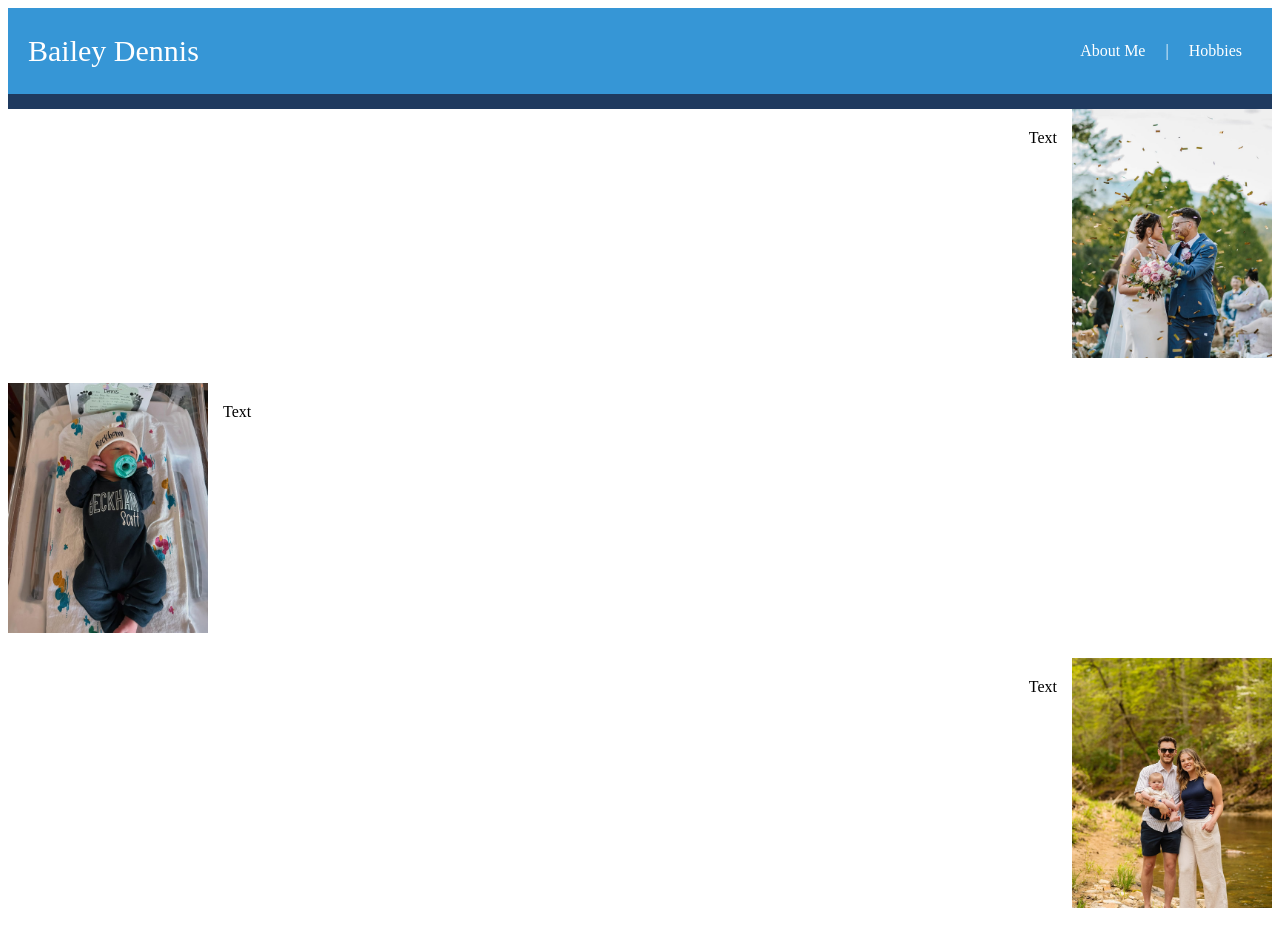
==== index.html @ 26ed4df6 "biosite mod 6" ====
<!DOCTYPE html>
<html lang="en">
<head>
    <meta charset="UTF-8">
    <title>Bailey Deniss</title>
    <link rel="stylesheet" href="index.css">
</head>

<body>

<div id="topbar">
    <header>
    <h1>Bailey Dennis</h1>
    </header>

    <div id="navbar">
    <a href="AboutMe/AboutMe.html">About Me</a>
    <span>|</span>
    <a href="Hobbies/Hobbies.html">Hobbies</a>
</div>

</div>


<div class="container">
    <div class="section right">
    <p>
        Text
    </p>
            <img src="images/Marriage.jpg" alt="Example image" class="float-img">


    </div>
    <div class="section left">
        <img src="images/BabyBeckham.jpg" alt="Example image" class="float-img">

    <p>
        Text
    </p>
    </div>
    <div class="section right">
    <p>
        Text
    </p>
    <img src="images/familyimage1.jpg" alt="Example image" class="float-img">
    </div>
</div>
<footer>

</footer>

</body>
</html>
---- index.css ----
#topbar {
    background-color: #3696d6;
    display: flex;
    justify-content: space-between;
    align-items: center;
    padding: 20px;
    border-bottom: 15px solid #1f3a5f;
}

#topbar h1 {
    color: white;
    font-weight: 400;
    font-size: 30px;
    margin: 0;
}

#navbar {
    display: flex;
    align-items: center;
    gap: 10px;
}

#navbar a {
    color: white;
    text-decoration: none;
    padding: 14px 10px;
}

#navbar a:hover {
    background-color: #f2f2f2;
    color: #1f3a5f;
}

#navbar span {
    color: white;
}

.section {
    display: flex;
    gap: 15px;
    margin-bottom: 25px;
    align-items: flex-start;
}

/* pushes whole block to the right side */
.section.right {
    justify-content: flex-end;
    text-align: right;
}

/* image styling */
.float-img {
    width: 200px;
    height: auto;
}

/* makes text behave nicely */
.section p {
    max-width: 400px;
    line-height: 1.6;
}
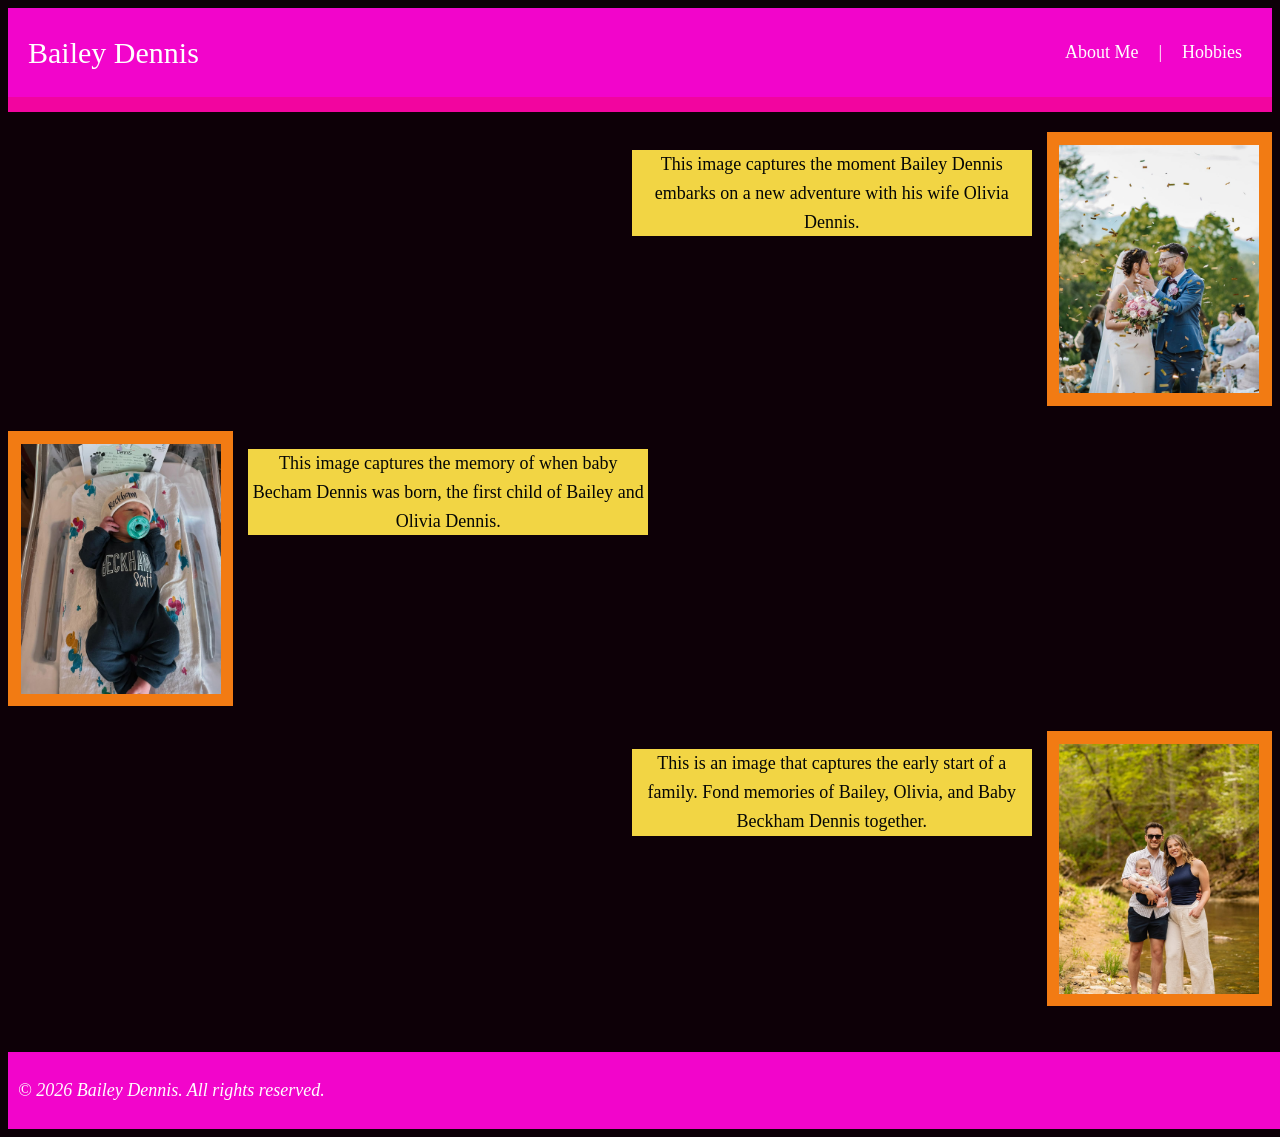
==== commit 8ff141e9: "module 7 assignments" ====
--- a/index.html
+++ b/index.html
@@ -2,7 +2,7 @@
 <html lang="en">
 <head>
     <meta charset="UTF-8">
-    <title>Bailey Deniss</title>
+    <title>Bailey Dennis</title>
     <link rel="stylesheet" href="index.css">
 </head>
 
@@ -25,29 +25,32 @@
 <div class="container">
     <div class="section right">
     <p>
-        Text
+        This image captures the moment Bailey Dennis embarks on a new adventure with his wife Olivia Dennis.
     </p>
-            <img src="images/Marriage.jpg" alt="Example image" class="float-img">
+            <img src="images/Marriage.jpg" alt="Image of Bailey and Olivia Dennis" class="float-img">
 
 
     </div>
     <div class="section left">
-        <img src="images/BabyBeckham.jpg" alt="Example image" class="float-img">
+        <img src="images/BabyBeckham.jpg" alt="Image of Baby Beckham" class="float-img">
 
     <p>
-        Text
+        This image captures the memory of when baby Becham Dennis was born, the first child of Bailey and Olivia Dennis.
     </p>
     </div>
     <div class="section right">
     <p>
-        Text
+        This is an image that captures the early start of a family. Fond memories of Bailey, Olivia, and Baby Beckham Dennis together.
     </p>
-    <img src="images/familyimage1.jpg" alt="Example image" class="float-img">
+    <img src="images/familyimage1.jpg" alt="Image of Bailey, Olivia, and Beckham Dennis " class="float-img">
     </div>
 </div>
+
+<div class="content">
+        <!-- Spacer -->
+    </div>
 <footer>
-
+<p>&copy; 2026 Bailey Dennis. All rights reserved.</p>
 </footer>
-
 </body>
 </html>
--- a/index.css
+++ b/index.css
@@ -1,10 +1,18 @@
 #topbar {
-    background-color: #3696d6;
+    background-color: #F205CB;
     display: flex;
     justify-content: space-between;
     align-items: center;
     padding: 20px;
-    border-bottom: 15px solid #1f3a5f;
+    border-bottom: 15px solid #F2059F;
+}
+
+.container{
+    padding-top: 20px;
+}
+img{
+    background-color: #f27B13;
+    padding: 1%;
 }
 
 #topbar h1 {
@@ -12,12 +20,14 @@
     font-weight: 400;
     font-size: 30px;
     margin: 0;
+    background-color: transparent;
 }
 
 #navbar {
     display: flex;
     align-items: center;
     gap: 10px;
+    font-size: large;
 }
 
 #navbar a {
@@ -33,6 +43,28 @@
 
 #navbar span {
     color: white;
+}
+h1{
+    background-color: #f2d544;
+    color: #050706;
+    display: inline-block;
+}
+h2{
+    background-color: #f2d544;
+    color: #050706;
+    display: inline-block;
+}
+
+body{
+    background-color: #0D0007;
+}
+
+p{
+    background-color: #f2d544;
+    color: #050706;
+    font-size: 18px;
+    text-align: center;
+    display: inline-block;
 }
 
 .section {
@@ -58,4 +90,40 @@
 .section p {
     max-width: 400px;
     line-height: 1.6;
+}
+
+.container{
+    display: flex;
+    flex-direction: column;
+    min-height: 100vh;
+    position: relative;
+    padding-bottom: 20px; /* height of the footer */
+}
+
+.content{
+    flex: 1;
+}
+
+footer {
+    background-color: #F205CB;
+    width: 100%;
+    padding: 10px;
+}
+
+footer p {
+    color: white;
+    background-color: transparent;
+    font-weight: 400;
+    text-align: right;
+    padding-right: 10px;
+    font-style: italic;
+}
+
+footer a {
+    text-decoration: none;
+    color: white;
+}
+
+footer a:hover {
+    text-decoration: underline;
 }
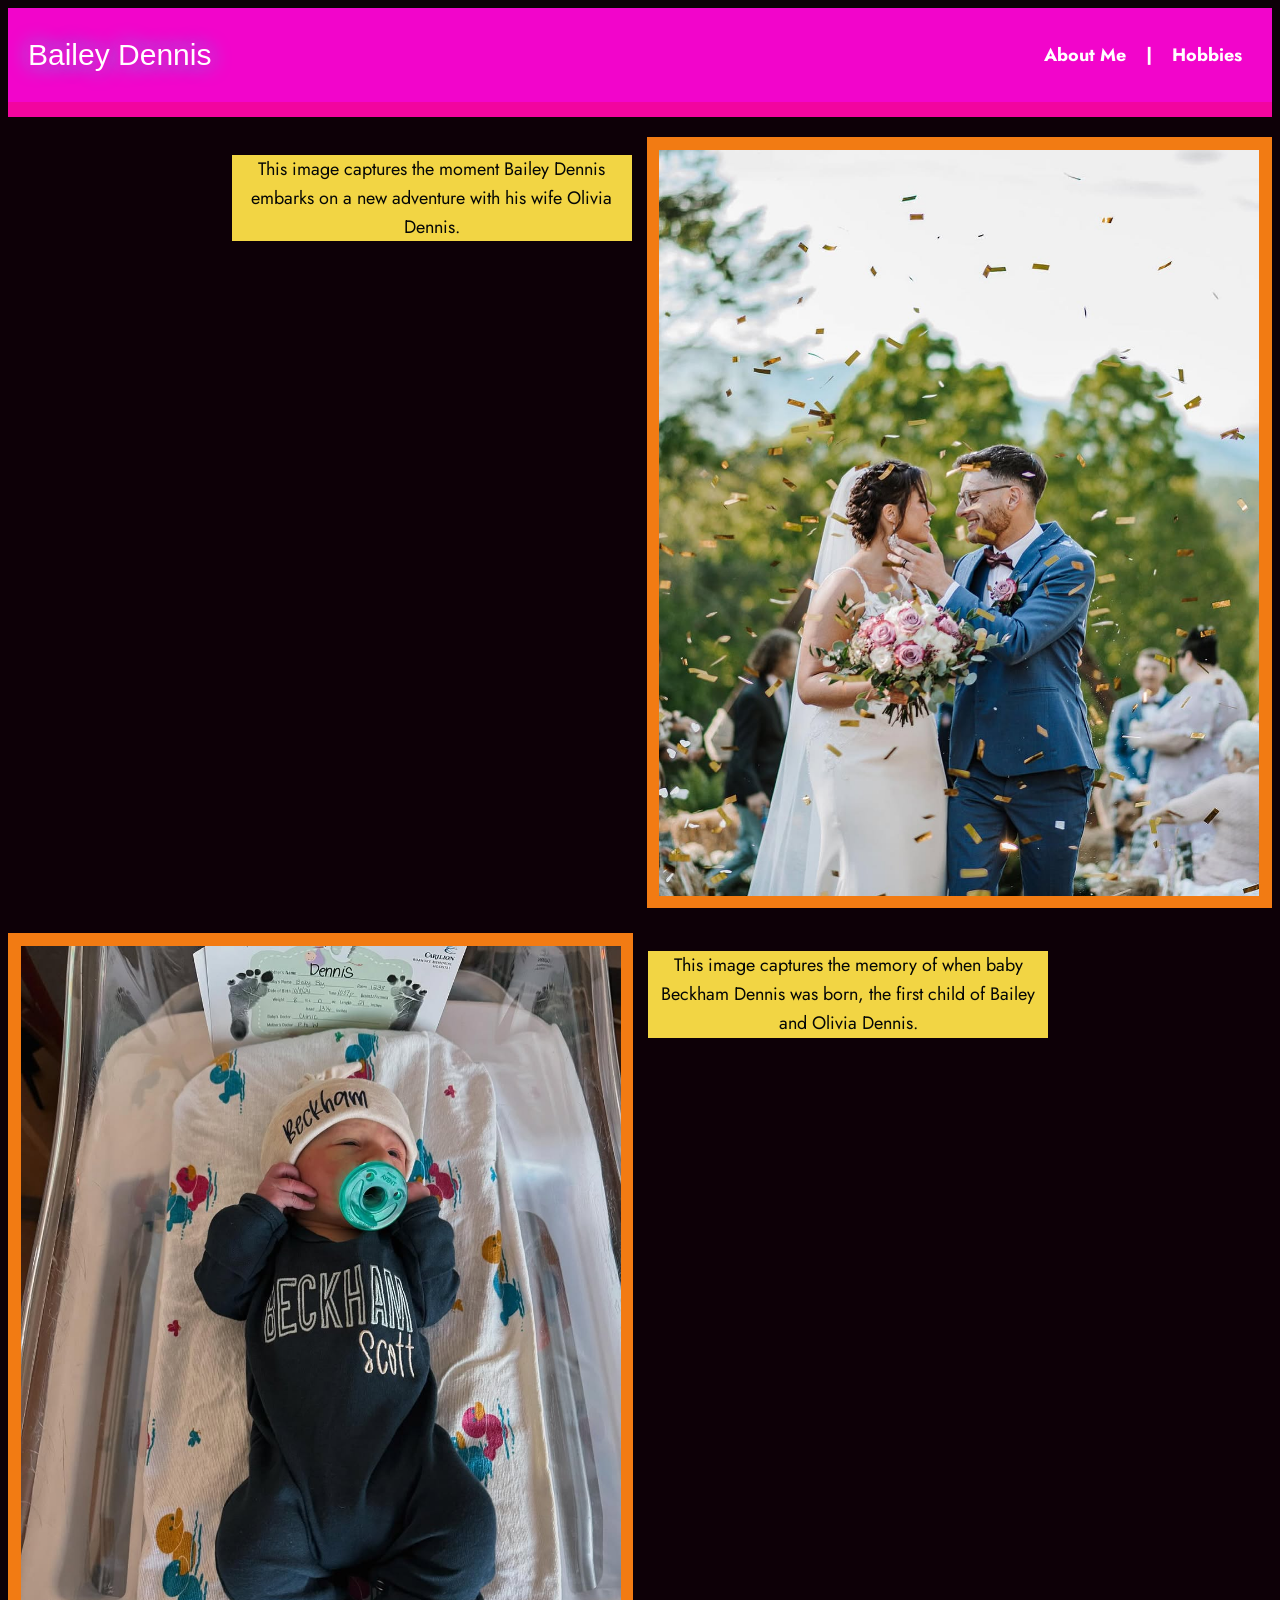
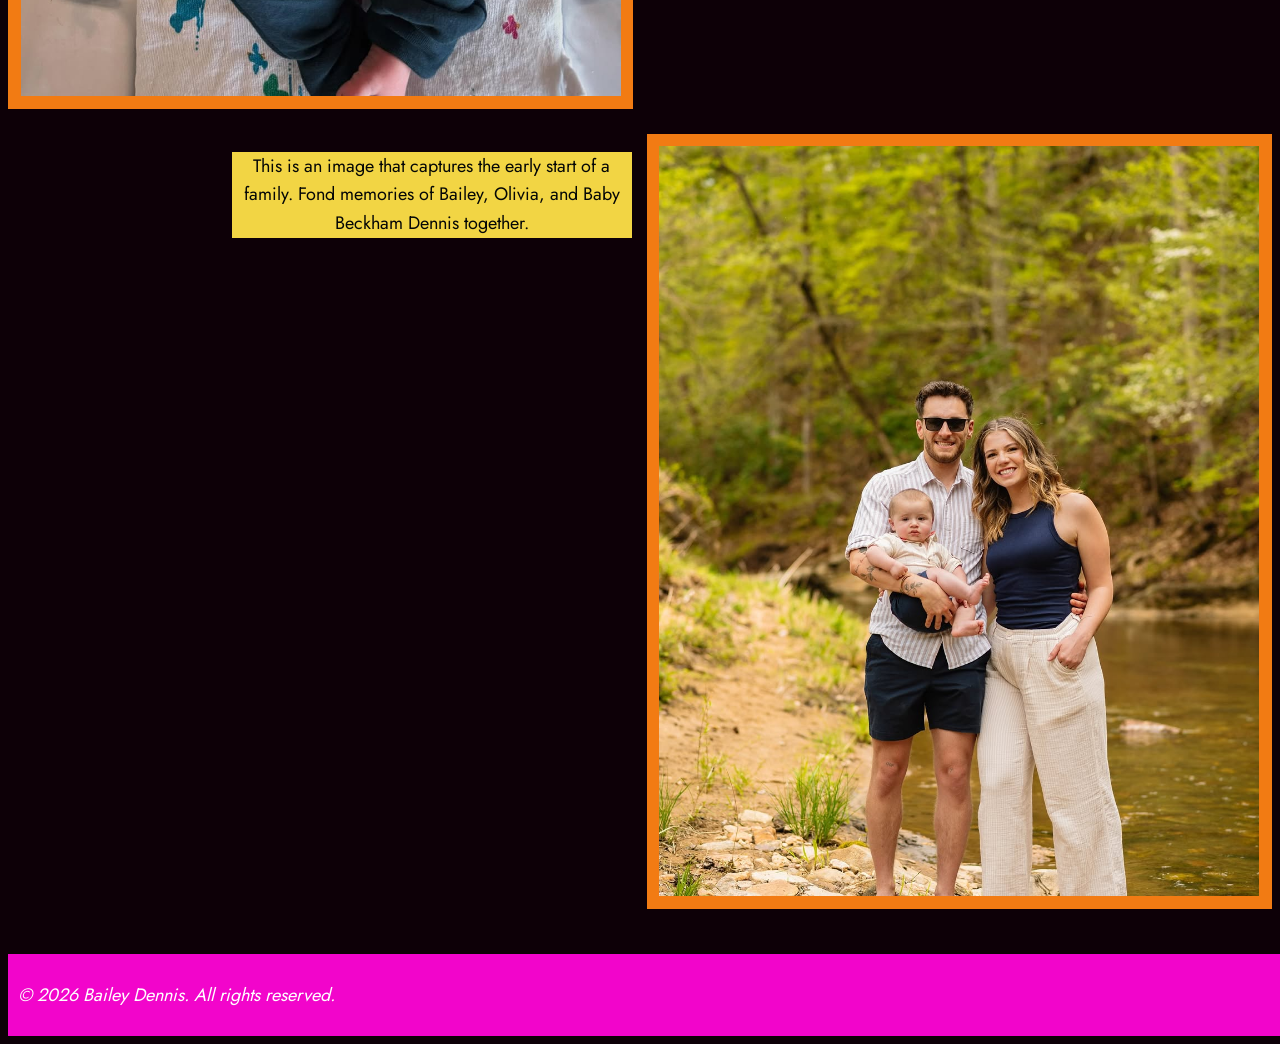
==== commit 5784584f: "site update" ====
--- a/index.html
+++ b/index.html
@@ -35,7 +35,7 @@
         <img src="images/BabyBeckham.jpg" alt="Image of Baby Beckham" class="float-img">
 
     <p>
-        This image captures the memory of when baby Becham Dennis was born, the first child of Bailey and Olivia Dennis.
+        This image captures the memory of when baby Beckham Dennis was born, the first child of Bailey and Olivia Dennis.
     </p>
     </div>
     <div class="section right">
--- a/index.css
+++ b/index.css
@@ -1,3 +1,27 @@
+@font-face {
+    font-family: 'Outrun-Future';
+    src: url('Fonts/outrun_future/outrun-future.otf') format('opentype');
+}
+@font-face {
+    font-family: 'Jost-Bold';
+    src: url('Fonts/Jost/static/Jost-Bold.ttf') format('truetype');
+}
+@font-face {
+    font-family: 'Jost-Regular';
+    src: url('Fonts/Jost/static/Jost-Regular.ttf') format('truetype');
+}
+@font-face {
+    font-family: 'Jost-SemiBold';
+    src: url('Fonts/Jost/static/Jost-SemiBold.ttf') format('truetype');
+}
+@font-face {
+    font-family: 'Jost-SemiBoldItalic';
+    src: url('Fonts/Jost/static/Jost-SemiBoldItalic.ttf') format('truetype');
+}
+@font-face {
+    font-family: 'Jost-Italic';
+    src: url('Fonts/Jost/static/Jost-Italic.ttf') format('truetype');
+}
 #topbar {
     background-color: #F205CB;
     display: flex;
@@ -21,6 +45,10 @@
     font-size: 30px;
     margin: 0;
     background-color: transparent;
+    text-shadow: 
+        0 0 5px #ff00cc,
+        0 0 10px #ff00cc,
+        0 0 20px #00ffff;
 }
 
 #navbar {
@@ -28,6 +56,7 @@
     align-items: center;
     gap: 10px;
     font-size: large;
+    font-family: 'Jost-Bold', sans-serif;
 }
 
 #navbar a {
@@ -37,8 +66,9 @@
 }
 
 #navbar a:hover {
-    background-color: #f2f2f2;
-    color: #1f3a5f;
+    background-color: #800152;
+    color: #f2d544;
+    border-radius: 5px;
 }
 
 #navbar span {
@@ -48,15 +78,25 @@
     background-color: #f2d544;
     color: #050706;
     display: inline-block;
+    font-family: 'Outrun-Future', sans-serif;
 }
 h2{
     background-color: #f2d544;
     color: #050706;
     display: inline-block;
+    font-family: 'Jost-SemiBold', sans-serif;
 }
 
 body{
     background-color: #0D0007;
+    font-family: 'Jost-Regular', sans-serif;
+}
+
+ul{
+    background-color: #f2d544;
+    font-size: 18px;
+    display: inline-block;
+    font-family: 'Jost-Regular', sans-serif;
 }
 
 p{
@@ -65,7 +105,9 @@
     font-size: 18px;
     text-align: center;
     display: inline-block;
+    font-family: 'Jost-Regular', sans-serif;
 }
+
 
 .section {
     display: flex;
@@ -74,19 +116,18 @@
     align-items: flex-start;
 }
 
-/* pushes whole block to the right side */
+
 .section.right {
     justify-content: flex-end;
     text-align: right;
 }
 
-/* image styling */
 .float-img {
-    width: 200px;
+    width: 600px;
     height: auto;
 }
 
-/* makes text behave nicely */
+
 .section p {
     max-width: 400px;
     line-height: 1.6;
@@ -97,7 +138,7 @@
     flex-direction: column;
     min-height: 100vh;
     position: relative;
-    padding-bottom: 20px; /* height of the footer */
+    padding-bottom: 20px; 
 }
 
 .content{
@@ -108,6 +149,7 @@
     background-color: #F205CB;
     width: 100%;
     padding: 10px;
+    font-family: 'Jost-SemiBoldItalic', sans-serif;
 }
 
 footer p {
